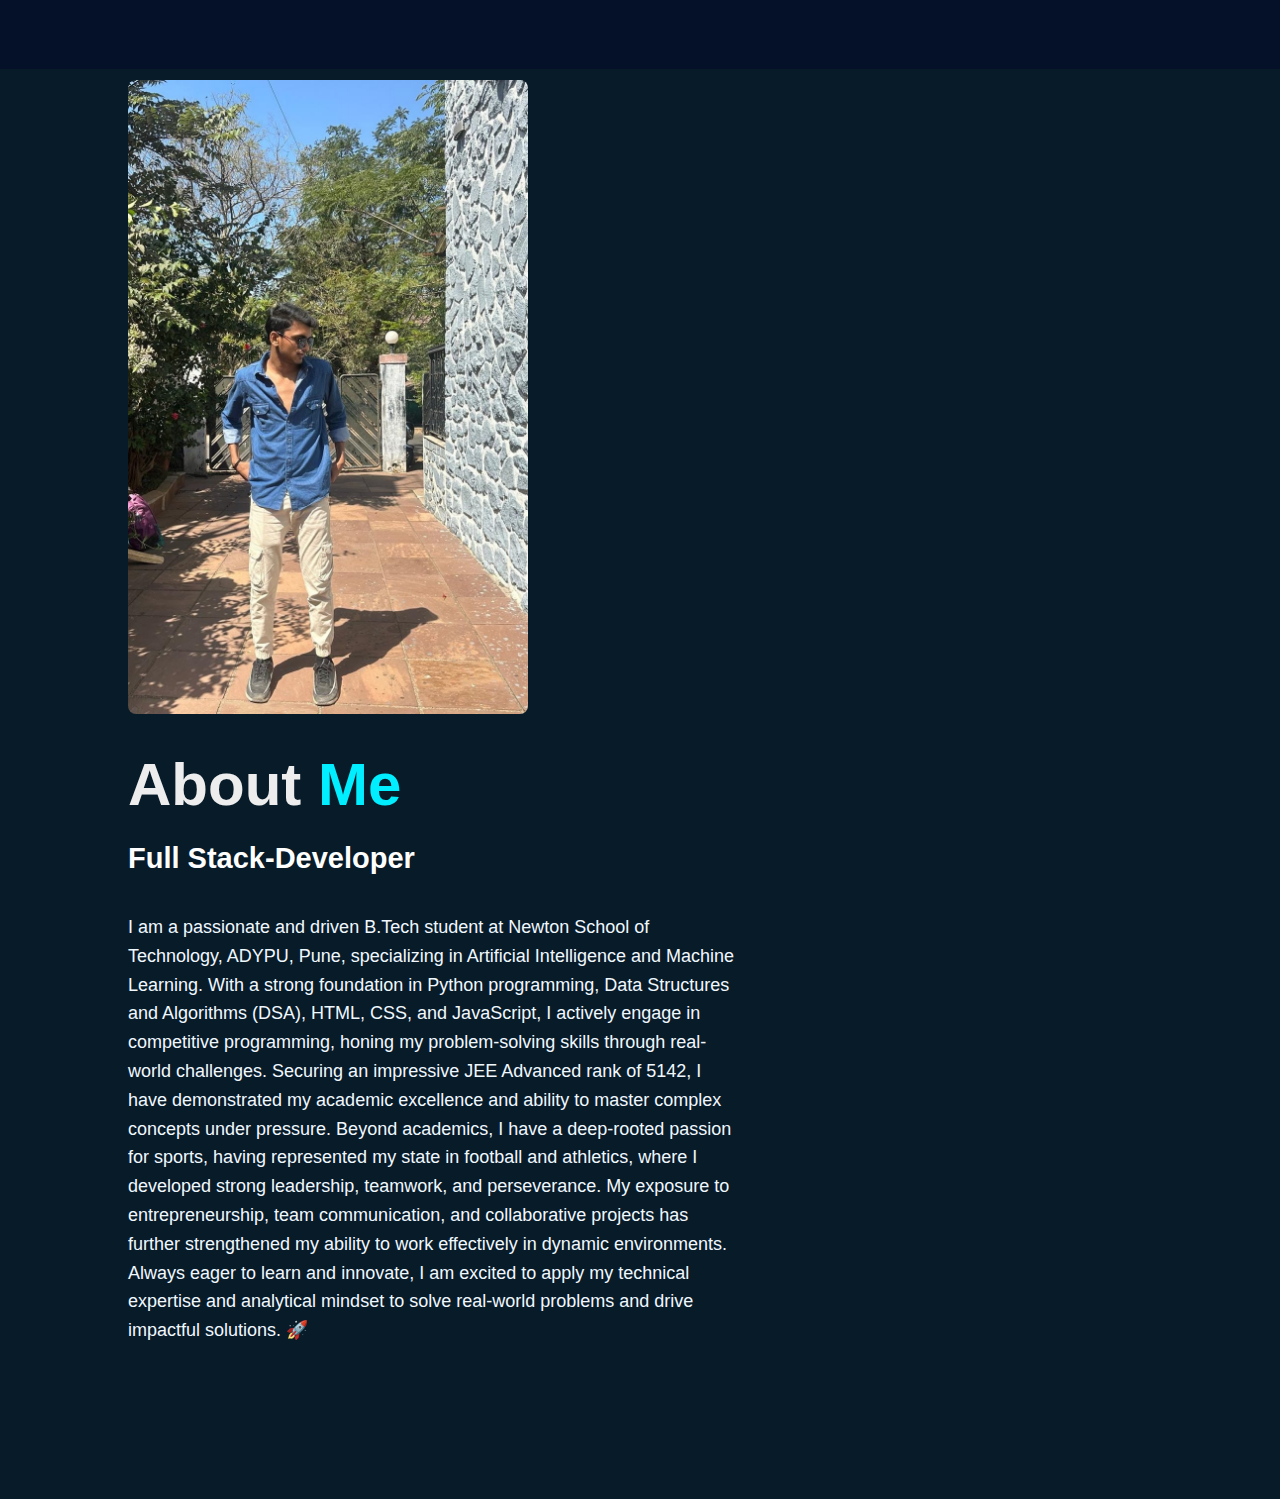
==== about.html @ bbed71bf "Create about.html" ====
<!DOCTYPE html>
<html lang="en">
<head>
    <meta charset="UTF-8">
    <meta name="viewport" content="width=device-width, initial-scale=1.0">
    <title> My Portfolio</title>
    <link rel="stylesheet" href="portfolio.css">
    <link href='https://unpkg.com/boxicons@2.1.4/css/boxicons.min.css' rel='stylesheet'>
</head>
<body>
    <header class="header">
        <a href="#" class="logo">Portfolio</a>
        <nav class="navbar">
            <a href="index.html">Home</a>
            <a href="about.html">About</a>
            <a href="skill.html">Skill</a>
            <a href="portfolio.html">Portfolio</a>
            <a href="contact.html">Contact</a>
        </nav>
    </header>
    <section class="about" id="about">
        <div class="about-img">
            <img src="lonavalaphoto.jpg">
        </div>
        <div class="about-text">
            <h2>About<span> Me</span></h2>
            <h4>Full Stack-Developer</h4>
            <p>
                I am a passionate and driven B.Tech student at Newton School of Technology, ADYPU, Pune, specializing in Artificial Intelligence and Machine Learning. With a strong foundation in Python programming, Data Structures and Algorithms (DSA), HTML, CSS, and JavaScript, I actively engage in competitive programming, honing my problem-solving skills through real-world challenges. 
                Securing an impressive JEE Advanced rank of 5142, I have demonstrated my academic excellence and ability to master complex concepts under pressure. 
                Beyond academics, I have a deep-rooted passion for sports, having represented my state in football and athletics, where I developed strong leadership, teamwork, and perseverance. 
                My exposure to entrepreneurship, team communication, and collaborative projects has further strengthened my ability to work effectively in dynamic environments. Always eager to learn and innovate, I am excited to apply my technical expertise and analytical mindset to solve real-world problems and drive impactful solutions. 🚀
            </p>
            <a href="portfolio.html" class="btn-box">More About Me</a>
        </div>
    </section>
</body>
</html>
---- portfolio.css ----
* {
    margin: 0;
    padding: 0;
    box-sizing: border-box;
    font-family: 'Poppins', sans-serif;
}

body {
    color: #ededed;
    background-color: #081b29;
}

.header {
    position: fixed;
    top: 0;
    left: 0;
    width: 100%;
    padding: 20px 10%;
    background: #051129;
    display: flex;
    justify-content: space-between;
    align-items: center;
    z-index: 100;
}

.logo {
    font-size: 25px;
    color: #fff;
    text-decoration: none;
    font-weight: 600;
    cursor: default;
    opacity: 0;
    animation: slideRight 1s ease forwards;
}

.navbar a {
    display: inline-block;
    font-size: 25px;
    color: #fff;
    text-decoration: none;
    font-weight: 500;
    margin-left: 35px;
    transition: .3s;
    opacity: 0;
    animation: slideTop .5s ease forwards;
}

.navbar a:hover {
    color: #0ef;
}

.home {
    position: relative;
    width: 100%;
    height: 100vh;
    background: linear-gradient(to right, #0F2027, #203A43, #2C5364);
    background-size: cover;
    background-position: center;
    display: flex;
    align-items: center;
    padding: 70px 10% 0;
    justify-content: space-between;
}

.home-content {
    max-width: 600px;
}

.home-content h3 {
    font-size: 32px;
    font-weight: 700;
    opacity: 0;
    animation: slideBottom 1s ease forwards;
    animation-delay: .7s;
}

.home-content h3 span {
    color: #0ef;
}
.home-content h3:nth-of-type(2){
    margin-bottom: 30px;
}

.home-content h1 {
    font-size: 56px;
    font-weight: 700;
    margin: -3px 0;
    opacity: 0;
    animation: slideRight 1s ease forwards;
    animation-delay: 1s;
}

.home-content p {
    font-size: 20px;
    opacity: 0;
    animation: slideLeft 1s ease forwards;
    animation-delay: 1s;
}

.home-sci a {
    display: inline-flex;
    justify-content: center;
    align-items: center;
    width: 40px;
    height: 40px;
    background: transparent;
    border: 2px solid #0ef;
    border-radius: 50%;
    font-size: 20px;
    color: #0ef;
    text-decoration: none;
    margin: 30px 15px 30px 0;
    transition: .5s ease;
    opacity: 0;
    animation: slideRight .5s ease forwards;
    animation-delay: .7s;
}

.home-sci a:hover {
    background: #0ef;
    color: #081629;
    box-shadow: 0 0 20px #0ef;
}

.btn-box {
    display: inline-block;
    padding: 12px 28px;
    background: #0ef;
    border-radius: 40px;
    font-size: 16px;
    color: #081b29;
    letter-spacing: 1px;
    text-decoration: none;
    font-weight: 600;
    opacity: 0;
    animation: slideRight .5s ease forwards;
    animation-delay: 2s;

}

.btn-box:hover {
    box-shadow: 0 0 5px cyan, 
    0 0 25px cyan, 0 0 50px cyan, 
    0 0 100px cyan, 0 0 200px cyan;
}

.about {
    display: flex;  
    align-items: center;
    justify-content: space-between;
    padding: 80px 10%;
    gap: 2rem;
}

.about-img img {
    max-width: 400px; 
    width: 100%;
    height: auto;
    border-radius: 8px;
}

.about-text {
    max-width: 60%;
}

.about-text h2 {
    font-size: 60px;
}

.about-text h2 span {
    color: #0ef;
}

.about-text h4 {
    font-size: 29px;
    font-weight: 600;
    color: #fff;
    line-height: 1.7;
    margin: 15px 0 30px;
}

.about-text p {
    color: aliceblue;
    font-size: 18px;
    line-height: 1.6;
    margin-bottom: 2rem;
}
@keyframes slideRight{
    0%{
        transform: translateX(-100px);
        opacity: 0;
    }
    100%{
        transform: translateX(-0px);
        opacity: 1;
    }
}
@keyframes slideTop{
    0%{
        transform: translateY(-100px);
        opacity: 0;
    }
    100%{
        transform: translateY(0px);
        opacity: 1;
    }
}
@keyframes slideBottom{
    0%{
        transform: translateY(-100px);
        opacity: 0;
    }
    100%{
        transform: translateY(0px);
        opacity: 1;
    }
}
@keyframes slideLeft{
    0%{
        transform: translateX(-100px);
        opacity: 0;
    }
    100%{
        transform: translateX(0px);
        opacity: 1;
    }
}
.home-imgHover {
    width: 350px;
    height: 450px;
    object-fit: cover;
    border-radius: 0px;
}
section{
    display: flex;
    flex-wrap: wrap;    
}    
.container1{
    width: 500px;
    height: 500px;
    padding: 75px 90px;
    margin-left: 120px;    
}
.heading1{
    text-align: center;
    text-decoration: underline;
    text-underline-offset: 10px;
    text-decoration-thickness: 5px;
    margin-bottom: 50px;    
}
.bar{    
    font-size: 23px;
    margin-top: 10px;
}
.Technical-bars .bar {    
    margin-top: 48px 0;    
}    
.Technical-bars .bar:first-child{    
    margin-top: 0;
}
.Technical-bars .bar:last-child{
    margin-bottom: 0;    
}    
.Technical-bars .bar .info{    
    margin-bottom: 5px;
}
.Technical-bars .bar .info span {    
    font-size: 17px;
    font-weight: 500;
    animation: showtext 0.5s 1s linear forwards;
}

.Technical-bars .bar .progress-line {
    position: relative;
    border-radius: 10px;
    width: 100%;
    height: 5px;
    background-color: #000000;
    animation: animate 1s cubic-bezier(1, 0, 0.5, 1) forwards;
    transform: scaleX(0);
    transform-origin: left;
}    

@keyframes animate {
    100% {
        transform: scaleX(1);
    }
}

.Technical-bars .bar .progress-line span {
    height: 100%;
    width: 70%; 
    background-color: #0ef;
    position: absolute;
    border-radius: 10px;
    animation: animate 1s cubic-bezier(1, 0, 0.5, 1) forwards;
    transform:scaleX(0);
    transform-origin: left;
}
.progress-line.html span {
    width: 90% !important;
}

.progress-line.css span {
    width: 85% !important;
}

.progress-line.javascript span {
    width: 75% !important;
}

.progress-line.react span {
    width: 70% !important;
}

.progress-line.python span {
    width: 90% !important;
}
.progress-line span::after{
    position: absolute;
    padding: 1px 8px;
    background-color: #000;
    color: #fff;
    font-size: 12px;
    border-radius: 3px;
    top: -28px;
    right: -20px;
    animation: showText 0.5s 1.5s linear forwards;
    opacity: 0;
}
.progress-line.html span::after{
    content: "90%";    
} 
.progress-line.css span::after{
    content: "85%";    
} 
.progress-line.javascript span::after{
    content: "75%";    
} 
.progress-line.react span::after{
    content: "70%";    
} 
.progress-line.python span::after{
    content: "90%";    
} 
.progress-line span::before{
    content:"";
    position: absolute;
    width: 0;
    height: 0;
    border: 7px solid transparent;
    border-bottom-width: 0px;
    border-right-width: 0px;
    border-top-color: #000;
    top: -10px;
    right: 0;
    animation: showText 0.5s 1.5s linear forwards;
    opacity: 0;}
@keyframes showText{    
    100%{
    opacity:1;
    }
}
.radial-bars{
    width: 100%;
    display: flex;
    flex-wrap: wrap;
    justify-content: space-evenly;
    align-items: flex-start;
    } 
.radial-bars.radial-bar{
    width: 50%;
    height: 170px;
    margin-bottom: 10px;
    position: relative;
    } 
.radial-bars .radial-bar svg{
    position: absolute;
    top: 50%;
    left: 50%;
    transform: translate(-50%,-50%) rotate(-90deg);
    width: 120px;
    height: 160px;
    }    
.radial-bars.radial-bar .progress-bar{
    stroke-width: 10;
    stop-color: black;
    fill: transparent; 
    stroke-dasharray: 502;
    stroke-dashoffset: 502;
    stroke-linecap: round;   
    animation: animate-bar is linear forwards;
}
@keyframes animate-bar{
    100%{
    stroke-dashoffset:-1;
}}
.path{
    stroke-width: 10;
    stroke: #0ef;
    fill: transparent;
    stroke-dasharray: 502;
    stroke-dashoffset: 502;
    stroke-linecap: round;
}
.path-1{animation: animate-path1 1s 1s linear forwards;}
.path-2{animation: animate-path2 1s 1s linear forwards;}
.path-3{animation: animate-path3 1s 1s linear forwards;}
.path-4{animation: animate-path4 1s 1s linear forwards;}
@keyframes animate-path1{
    100%{
    stroke-dashoffset: 40;}
}
@keyframes animate-path2{
    100%{
    stroke-dashoffset: 80;}
}
@keyframes animate-path3{
    100%{
    stroke-dashoffset: 50;}
}
@keyframes animate-path4{
    100%{
    stroke-dashoffset: 80;}
}
.radial-bar.percentage{
    position: absolute;
    top: 50%;
    left: 50%;
    transform: translate(-50%,-50%);
    font-size: 17px;
    font-weight: 500;
    animation: showText 0.5s 1s linear forwards;
    opacity: 0;
    }    
.radial-bar.text{
    width: 100%;
    position: absolute;
    text-align: center;
    left: 50%;
    bottom: -5px;
    transform: translateX(-58px);
    font-size: 17px;
    font-weight: 500;
    animation: showText 0.5s 1s linear forwards;
    opacity: 0;
}  
.grid-1{
    display: grid;
    grid-template-columns: 1fr 1fr;
    grid-template-rows: 1fr 1fr;
}
.contact{
    display: grid;
    grid-template-columns: repeat(2, 1fr);
    align-items: center;
    gap: 3rem;
    padding-left: 30px;
    margin-top: 130px;
    }
.contact-text h2{
    font-size: 90px;
    line-height: 1;
    text-align: center;
    }
.contact-text h2 span{
    color:#0ef;
    }    
.contact-text h4{
    margin: 15px 0;
    color:rgb(228,228,228);
    font-size: 20px;
    font-weight: 600;
    }    
.contact-text p{
    color: rgb(177, 177, 177);
    font-size: 20px;
    line-height: 30px;
    margin-bottom: 2rem;}    
.contact-list {
    margin-bottom: 3rem;
    }    
.contact-list li{
    margin-bottom: 10px;
    display: block;
}
.contact-list i{
    display: inline-block;
    color: #0ef;
    font-size: 20px;
    font-weight: 600;
    transition: all .4s ease;
    }
.contact-list li a:hover{
    transform: scale(1.01) translateY(-5px);
    color: #0ef;
    }    
.contact-icons i{
    display: inline-flex;
    justify-content: center;
    align-items: center;
    width: 40px;
    height: 40px;
    background: transparent;   
    border: 2px solid #0ef;
    border-radius: 50%;
    font-size: 20px;
    color: #0ef;
    text-decoration: none;
    margin: 30px 15px 30px 0;
    transition: .5s ease;
    opacity: 0;
    animation: slideLeft 1s ease forwards;    
    animation-delay: calc(.2s var(--1));
}
.contact-icons i:hover{
    background:#0ef;
    color: #000;
    box-shadow: 0 0 20px #0ef;
    }    
.contact-form form{   
    position: relative;
}
.contact-form form input, form textarea{
    border: none;
    outline: none;
    width: 90%;
    padding: 18px;
    background: #555557;
    color: #000;
    font-size: 1rem;
    font-weight: 600;
    margin-bottom: 0.5rem;
    border-radius: 0.5rem;
}
.contact-form textarea{
    resize: none;
    height: 220px;
}
.contact-form form .send {
    display: inline-block;
    padding: 14px 16px;
    background: #0ef;
    border-radius: 40px;
    font-size: 18px;
    color: #081b29;
    letter-spacing: 1px;
    text-decoration: none;
    font-weight: 600;
    opacity: 0;
    animation: slideTop 1s ease forwards;
    animation-delay: .5s;
    box-shadow: 0 0 5px #0ef,
    0 0 25px #0ef;
    cursor: pointer;
    border: none;
}
.contact-form form .send:hover{
    box-shadow: 0 0 5px cyan,
    0 0 25PX cyan,0 0 50px cyan,
    0 0 100PX cyan,0 0 200px cyan;
}
.contact-text h2 {
    color: #0ef !important;
}
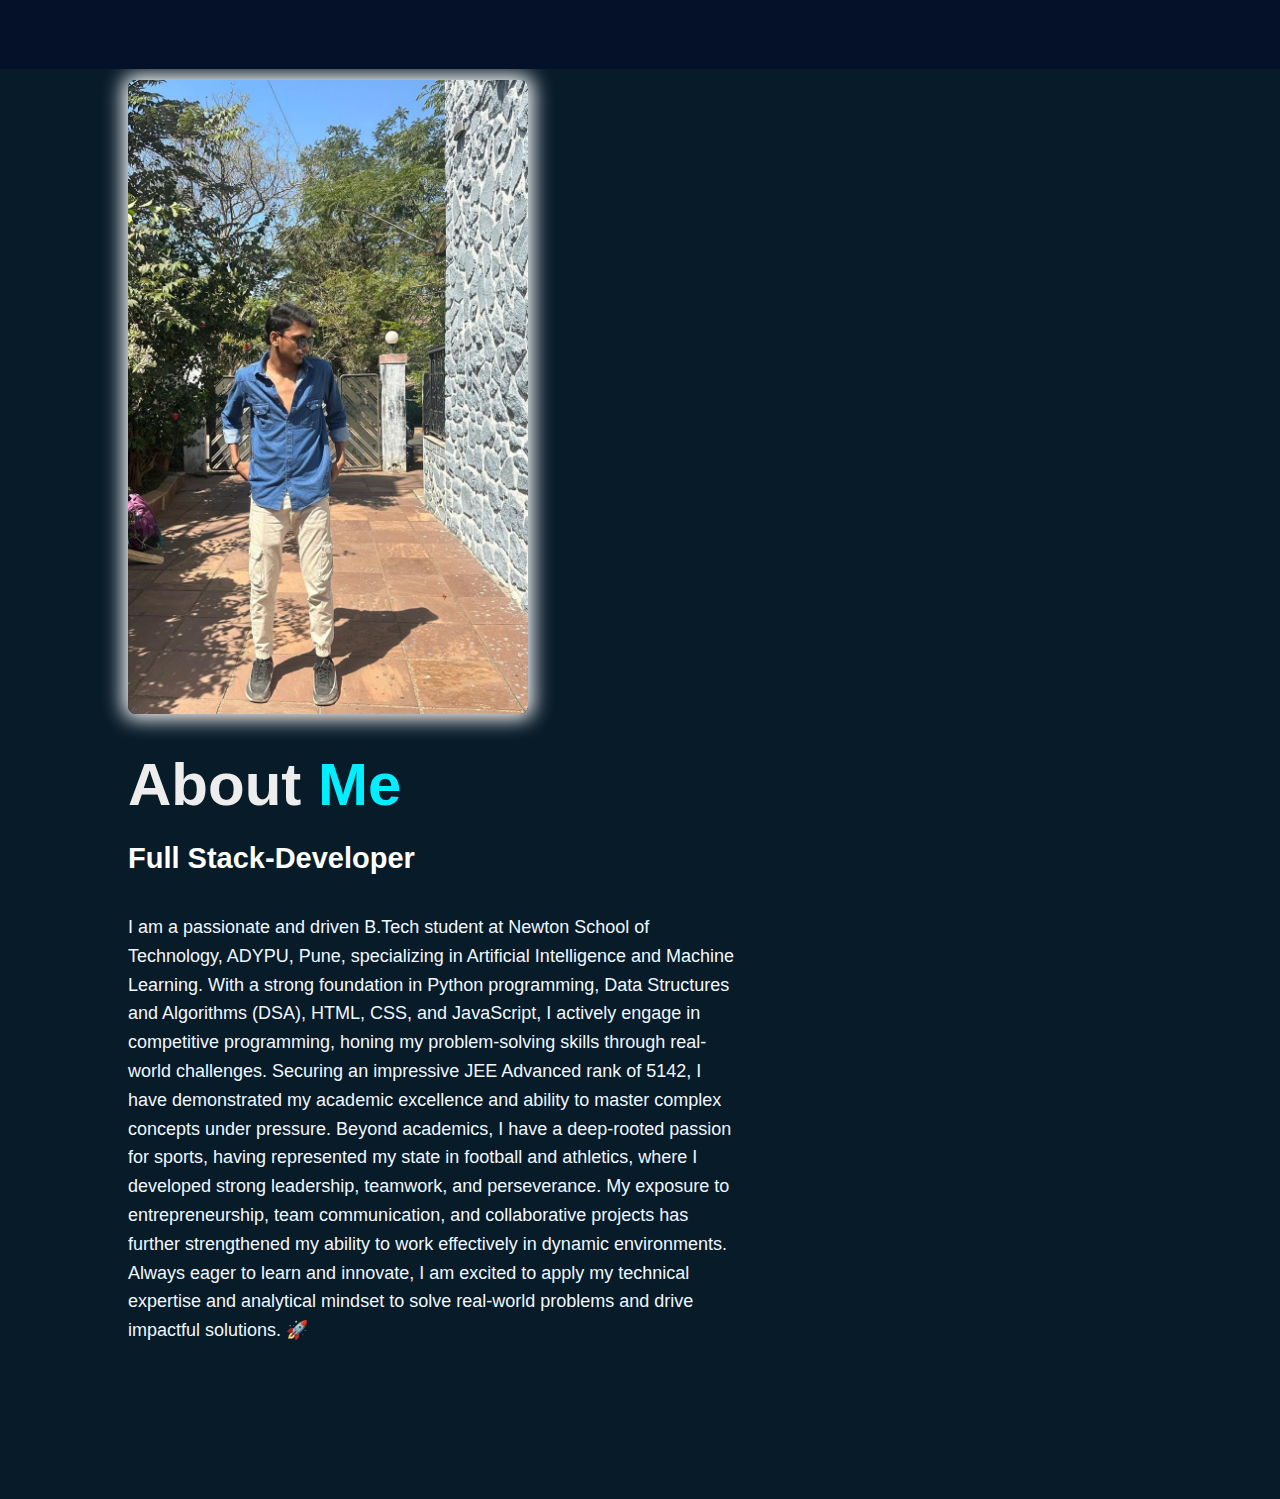
==== commit 1c17cd11: "Update about.html" ====
--- a/about.html
+++ b/about.html
@@ -14,13 +14,14 @@
             <a href="index.html">Home</a>
             <a href="about.html">About</a>
             <a href="skill.html">Skill</a>
-            <a href="portfolio.html">Portfolio</a>
+            <a href="project.html">Project</a>
             <a href="contact.html">Contact</a>
         </nav>
     </header>
     <section class="about" id="about">
         <div class="about-img">
-            <img src="lonavalaphoto.jpg">
+            <!-- Added inline style with white box-shadow -->
+            <img src="lonavalaphoto.jpg" style="box-shadow: 0 0 20px 5px white; border-radius: 8px;">
         </div>
         <div class="about-text">
             <h2>About<span> Me</span></h2>
@@ -31,7 +32,7 @@
                 Beyond academics, I have a deep-rooted passion for sports, having represented my state in football and athletics, where I developed strong leadership, teamwork, and perseverance. 
                 My exposure to entrepreneurship, team communication, and collaborative projects has further strengthened my ability to work effectively in dynamic environments. Always eager to learn and innovate, I am excited to apply my technical expertise and analytical mindset to solve real-world problems and drive impactful solutions. 🚀
             </p>
-            <a href="portfolio.html" class="btn-box">More About Me</a>
+            <a href="project.html" class="btn-box">More About Me</a> 
         </div>
     </section>
 </body>
